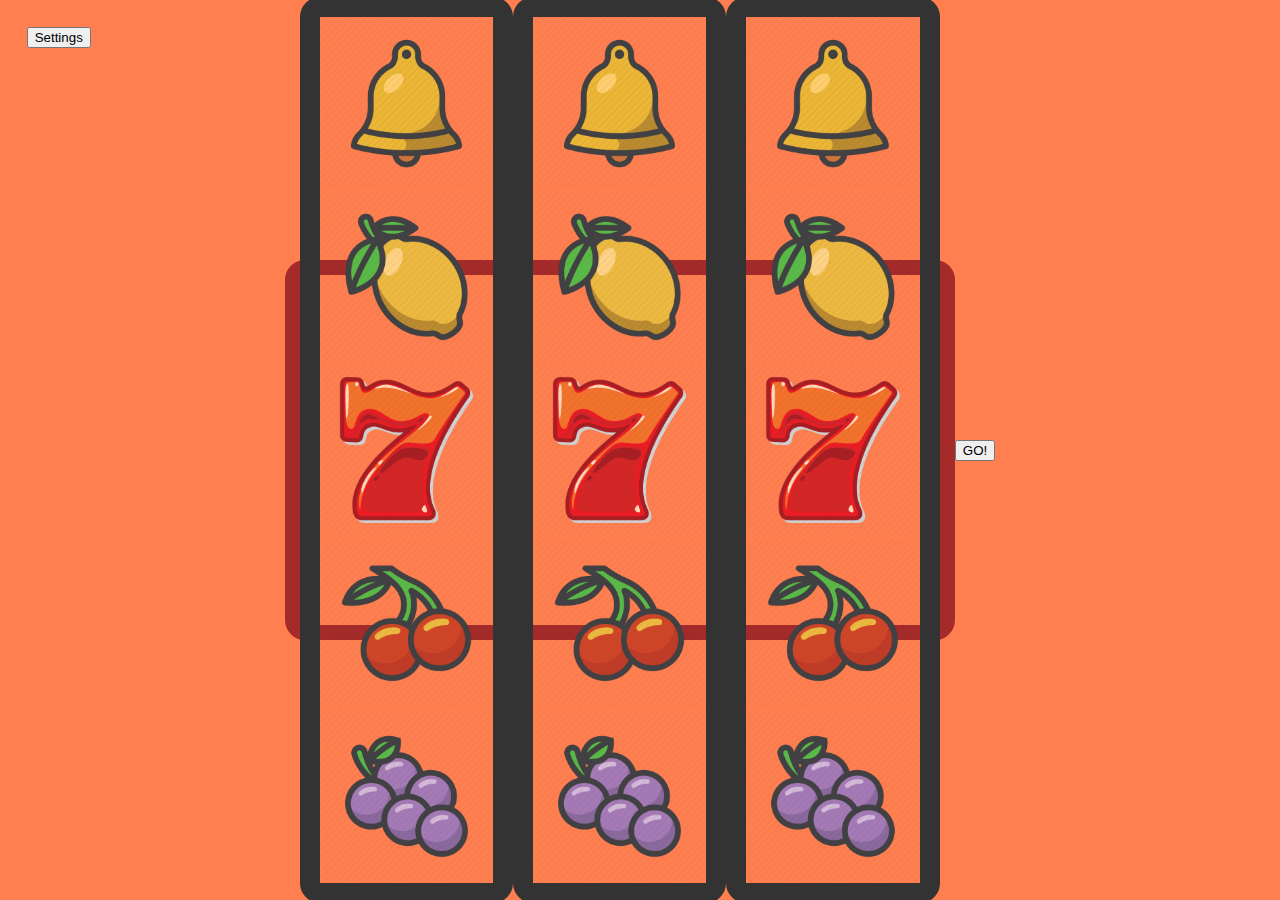
==== assignment/2/part-I/index.html @ 6665af38 "init" ====
<!DOCTYOE html>

<html>
	<head>
		<link rel="stylesheet" href="./assets/css/style.css">
	</head>
	<body>
		<main>
			<button id="button-settings">Settings</button>
			<div class="machine flex-container__centre-flex">
				<div class="machine__slot-container flex-conatiner__flex-row">
					<div class="machine__slot-rotator"><img src="./assets/img/sprite2.png" alt="Slot item 1"></div>
					<div class="machine__slot-rotator"><img src="./assets/img/sprite2.png" alt="Slot item 2"></div>
					<div class="machine__slot-rotator"><img src="./assets/img/sprite2.png" alt="Slot item 3"></div>
				</div>
			</div>
			<button id="button-trigger">GO!</button>
		</main>
		<aside id="overlay">
			<div class="overlay__menu-container">
				<h3>Slot machine options</h3>
				<div id="overlay__menu-options" class="flex-container__centre-column">
					<div>
						<input type="checkbox" name="theme-selection" id="theme-selection">
						<label for="theme-selection">Monochrome</label>
					</div>
					<div class="flex-container__centre-flex">
						<button id="menu-close">Close</button>
					</div>
				</div>
			</div>
		</aside>
		<script src="./assets/js/menu.js"></script>
		<script src="./assets/js/slotmachine.js"></script>
	</body>
</html>
---- assignment/2/part-I/assets/css/style.css ----
@import url('https://fonts.googleapis.com/css?family=Merriweather|Open+Sans');

/* Defaults */

body,
html {
	all: unset;
}
body {
	width: 100%;
	height: 100%;

	font-family: 'Open Sans', sans-serif;
	font-size: 16px;
	font-weight: 400;
}
.flex-container__centre-flex, main, aside {
	display: flex;
	justify-content: center;
	align-items: center;

	height: 100%;
	width: 100%;
}
.flex-conatiner__flex-row {
	display: flex;
	flex-direction: row;
	justify-content: space-between;
}

h1, h2, h3, h4, h5, h6 {
	font-family: 'Merriweather', serif;
}

/* Slot */

main {
	background: coral;
	position: fixed;
	z-index: 1;
}
main.win {
	background-image: url(./assets/img/confetti.gif) repeat;
}
.machine {
	width: 50%;
	height: 350px;

	border: 15px solid brown;
	border-radius: 20px;
}
.machine__slot-rotator {
	width: 30%;
	height: 50%;
	border: 20px solid #333;
	border-radius: 20px;
	overflow: hidden;
}

.machine__slot-rotator > img {
	width: 100%;
	/* emable will transform */
}

button#button-settings {
	position: fixed;
	z-index: 3;
	top: 2em;
	left: 2em;
}

/* White design */

main.alternate-style {
	background: #DDD;
}
main.alternate-style .machine {
	background: #FFF;
}

/* Overlay */
#overlay {
	position: fixed;
	z-index: 2;
	background: rgba(100,100,100, 0.5);

	opacity: 0;
	pointer-events: none;
	transition: opacity 0.2s cubic-bezier(0, 0, 0.3, 1);
}
#overlay.menu-open {
	opacity: 1;
	pointer-events: auto;
}

.overlay__menu-container {
	background: white;
	height: 200px;
	width: 40%;

	padding: 2em;
	box-shadow: 2px 2px 8px 2px rgba(50,50,50, 0.7);
}
#overlay #overlay__menu-options {
	height: 50%;
	position: relative;
}
#overlay input {
	display: block;
	all: unset;
	padding: 2em;
}
#overlay input::before {
	content: '';
	display: block;
	position: absolute;

	top: 0;
	left: 0;
	z-index: 4;

	width: 48px;
	height: 23px;
	background: coral;
	border-radius: 10px;
	border: 1px solid #333;
	box-shadow: 0 0 2px 1px rgba(100,100,100, 0.7) inset;
	transition: background 0.2s cubic-bezier(0, 0, 0.3, 1);
}
#overlay input:checked::before{
	background: white;
}
#overlay input::after {
	content: '';
	display: block;
	position: absolute;

	top: 0;
	left: 0;
	z-index: 4;

	height: 24px;
	width: 24px;
	background: #333;
	border-radius: 10px;
	box-shadow: 1px 1px 4px 1px rgba(100,100,100, 0.7);
	transform: translateX(1px);
	transition: transform 0.2s cubic-bezier(0, 0, 0.3, 1);
}
#overlay input:checked::after {
	transform: translateX(24px);
}
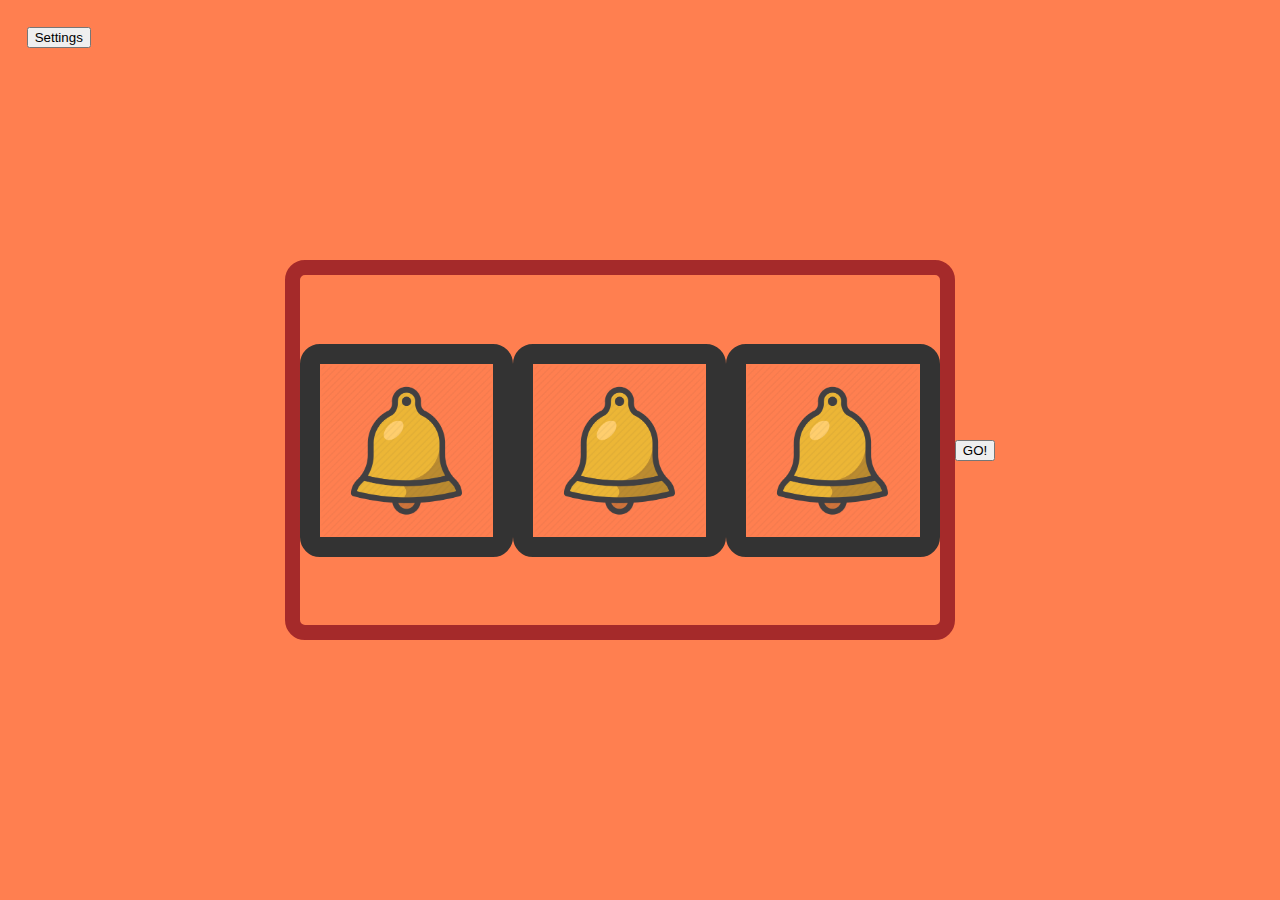
==== commit f12792f8: "all but rolling animation" ====
--- a/assignment/2/part-I/index.html
+++ b/assignment/2/part-I/index.html
@@ -1,36 +1,47 @@
-<!DOCTYOE html>
+<!DOCTYPE html>
 
 <html>
-	<head>
-		<link rel="stylesheet" href="./assets/css/style.css">
-	</head>
-	<body>
-		<main>
-			<button id="button-settings">Settings</button>
-			<div class="machine flex-container__centre-flex">
-				<div class="machine__slot-container flex-conatiner__flex-row">
-					<div class="machine__slot-rotator"><img src="./assets/img/sprite2.png" alt="Slot item 1"></div>
-					<div class="machine__slot-rotator"><img src="./assets/img/sprite2.png" alt="Slot item 2"></div>
-					<div class="machine__slot-rotator"><img src="./assets/img/sprite2.png" alt="Slot item 3"></div>
-				</div>
-			</div>
-			<button id="button-trigger">GO!</button>
-		</main>
-		<aside id="overlay">
-			<div class="overlay__menu-container">
-				<h3>Slot machine options</h3>
-				<div id="overlay__menu-options" class="flex-container__centre-column">
-					<div>
-						<input type="checkbox" name="theme-selection" id="theme-selection">
-						<label for="theme-selection">Monochrome</label>
-					</div>
-					<div class="flex-container__centre-flex">
-						<button id="menu-close">Close</button>
-					</div>
-				</div>
-			</div>
-		</aside>
-		<script src="./assets/js/menu.js"></script>
-		<script src="./assets/js/slotmachine.js"></script>
-	</body>
-</html>+  <head>
+    <link rel="stylesheet" href="./assets/css/style.css" />
+    <link rel="stylesheet" href="./assets/css/animate.css" />
+  </head>
+  <body>
+    <main>
+      <button id="button-settings">Settings</button>
+      <div class="machine flex-container__centre-flex">
+        <div class="machine__slot-container flex-conatiner__flex-row">
+          <div class="machine__slot-rotator">
+            <img src="./assets/img/sprite2.png" alt="Slot item 1" />
+          </div>
+          <div class="machine__slot-rotator">
+            <img src="./assets/img/sprite2.png" alt="Slot item 2" />
+          </div>
+          <div class="machine__slot-rotator">
+            <img src="./assets/img/sprite2.png" alt="Slot item 3" />
+          </div>
+        </div>
+      </div>
+      <button id="button-trigger">GO!</button>
+    </main>
+    <aside id="overlay">
+      <div class="overlay__menu-container">
+        <h3>Slot machine options</h3>
+        <div id="overlay__menu-options" class="flex-container__centre-column">
+          <div>
+            <input
+              type="checkbox"
+              name="theme-selection"
+              id="theme-selection"
+            />
+            <label for="theme-selection">Monochrome</label>
+          </div>
+          <div class="flex-container__centre-flex">
+            <button id="menu-close">Close</button>
+          </div>
+        </div>
+      </div>
+    </aside>
+    <script src="./assets/js/menu.js"></script>
+    <script src="./assets/js/slotmachine.js"></script>
+  </body>
+</html>
--- a/assignment/2/part-I/assets/css/style.css
+++ b/assignment/2/part-I/assets/css/style.css
@@ -13,6 +13,7 @@
 	font-family: 'Open Sans', sans-serif;
 	font-size: 16px;
 	font-weight: 400;
+	overflow: hidden;
 }
 .flex-container__centre-flex, main, aside {
 	display: flex;
@@ -39,8 +40,22 @@
 	position: fixed;
 	z-index: 1;
 }
-main.win {
-	background-image: url(./assets/img/confetti.gif) repeat;
+main::before {
+	content: '';
+	display: block;
+	position: absolute;
+
+	width: 100%;
+	height: 100%;
+	background: url(../img/confetti.gif) repeat;
+
+	pointer-events: none;
+	will-change: auto;
+	transform: translateY(-100%);
+	transition: transform 1.5s cubic-bezier(0, 0, 0.3, 1);
+}
+main.winner::before {
+		transform: translateY(0);
 }
 .machine {
 	width: 50%;
@@ -48,10 +63,10 @@
 
 	border: 15px solid brown;
 	border-radius: 20px;
+	flex-flow: column;
 }
 .machine__slot-rotator {
 	width: 30%;
-	height: 50%;
 	border: 20px solid #333;
 	border-radius: 20px;
 	overflow: hidden;
@@ -59,7 +74,40 @@
 
 .machine__slot-rotator > img {
 	width: 100%;
-	/* emable will transform */
+	will-change: transform;
+
+	transform: translateY(0);
+}
+.machine__slot-rotator > img::before {
+	content: '';
+	display: block;
+	position: absolute;
+	z-index: inherit;
+
+	width: 100px;
+	height: 100px;
+
+	transform: translateY(100%);
+
+	background: url(../img/sprite2.png);
+	background-size: cover;
+    background-position: left center;
+}
+
+.machine__slot-rotator.position-0 > img {
+	transform: translateY(0%);
+}
+.machine__slot-rotator.position-1 > img {
+	transform: translateY(-20%);
+}
+.machine__slot-rotator.position-2 > img {
+	transform: translateY(-40%);
+}
+.machine__slot-rotator.position-3 > img {
+	transform: translateY(-60%);
+}
+.machine__slot-rotator.position-4 > img {
+	transform: translateY(-80%);
 }
 
 button#button-settings {
@@ -86,7 +134,6 @@
 
 	opacity: 0;
 	pointer-events: none;
-	transition: opacity 0.2s cubic-bezier(0, 0, 0.3, 1);
 }
 #overlay.menu-open {
 	opacity: 1;
@@ -125,7 +172,6 @@
 	border-radius: 10px;
 	border: 1px solid #333;
 	box-shadow: 0 0 2px 1px rgba(100,100,100, 0.7) inset;
-	transition: background 0.2s cubic-bezier(0, 0, 0.3, 1);
 }
 #overlay input:checked::before{
 	background: white;
@@ -144,9 +190,4 @@
 	background: #333;
 	border-radius: 10px;
 	box-shadow: 1px 1px 4px 1px rgba(100,100,100, 0.7);
-	transform: translateX(1px);
-	transition: transform 0.2s cubic-bezier(0, 0, 0.3, 1);
 }
-#overlay input:checked::after {
-	transform: translateX(24px);
-}
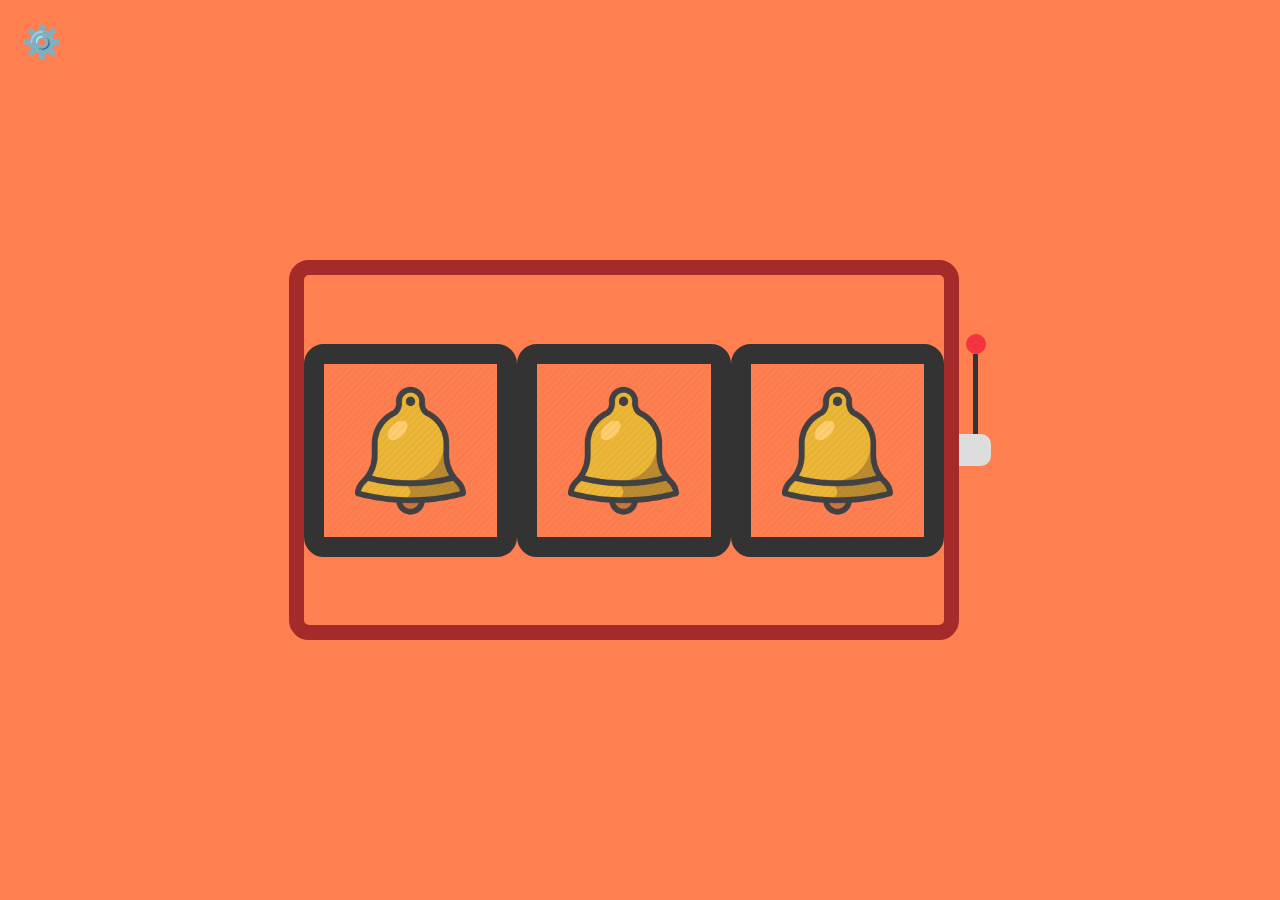
==== commit 895901fc: "Hebel left" ====
--- a/assignment/2/part-I/index.html
+++ b/assignment/2/part-I/index.html
@@ -7,7 +7,7 @@
   </head>
   <body>
     <main>
-      <button id="button-settings">Settings</button>
+      <button id="button-settings"></button>
       <div class="machine flex-container__centre-flex">
         <div class="machine__slot-container flex-conatiner__flex-row">
           <div class="machine__slot-rotator">
@@ -21,7 +21,7 @@
           </div>
         </div>
       </div>
-      <button id="button-trigger">GO!</button>
+      <button id="button-trigger"></button>
     </main>
     <aside id="overlay">
       <div class="overlay__menu-container">
@@ -36,7 +36,7 @@
             <label for="theme-selection">Monochrome</label>
           </div>
           <div class="flex-container__centre-flex">
-            <button id="menu-close">Close</button>
+            <button id="menu-close"></button>
           </div>
         </div>
       </div>
--- a/assignment/2/part-I/assets/css/style.css
+++ b/assignment/2/part-I/assets/css/style.css
@@ -31,6 +31,10 @@
 
 h1, h2, h3, h4, h5, h6 {
 	font-family: 'Merriweather', serif;
+}
+
+button {
+	all: unset;
 }
 
 /* Slot */
@@ -77,21 +81,21 @@
 	will-change: transform;
 
 	transform: translateY(0);
-}
-.machine__slot-rotator > img::before {
-	content: '';
-	display: block;
-	position: absolute;
-	z-index: inherit;
-
-	width: 100px;
-	height: 100px;
-
-	transform: translateY(100%);
-
-	background: url(../img/sprite2.png);
-	background-size: cover;
-    background-position: left center;
+	transition: transform 0.6s cubic-bezier(0,0,0.3,1);
+}
+
+.machine__slot-rotator.rotating > img {
+	animation: rolling 0s infinite linear;
+	animation-duration: 0.5s;
+}
+@keyframes rolling {
+	0% {
+		/* We don't want it to start all the way off-screen */
+		transform: translateY(2%);
+	}
+	100% {
+		transform: translateY(-80%);
+	}
 }
 
 .machine__slot-rotator.position-0 > img {
@@ -115,6 +119,39 @@
 	z-index: 3;
 	top: 2em;
 	left: 2em;
+	transform: scale(2);
+}
+button#button-settings::after {
+	content: '⚙️'
+}
+
+button#button-trigger {
+	display: block;
+	width: 32px;
+	height: 32px;
+	background: #DDD;
+	border-top-right-radius: 10px;
+	border-bottom-right-radius: 10px;
+}
+button#button-trigger::before {
+	content: '';
+	display: block;
+	width: 20px;
+	height: 20px;
+	background: #F3333F;
+
+	border-radius: 50%;
+	transform: translate(7px, -100px);
+}
+button#button-trigger::after {
+	content: '';
+	display: block;
+	width: 5px;
+	height: 80px;
+	background: #333;
+
+	transform: translate(14px, -100px);
+
 }
 
 /* White design */
@@ -125,8 +162,12 @@
 main.alternate-style .machine {
 	background: #FFF;
 }
+main.alternate-style #button-trigger {
+	background: #666;
+}
 
 /* Overlay */
+
 #overlay {
 	position: fixed;
 	z-index: 2;
@@ -141,10 +182,12 @@
 }
 
 .overlay__menu-container {
-	background: white;
+	background: #666;
+	border: 3px solid white;
 	height: 200px;
 	width: 40%;
 
+	color: white;
 	padding: 2em;
 	box-shadow: 2px 2px 8px 2px rgba(50,50,50, 0.7);
 }
@@ -170,7 +213,7 @@
 	height: 23px;
 	background: coral;
 	border-radius: 10px;
-	border: 1px solid #333;
+	border: 1px solid #666;
 	box-shadow: 0 0 2px 1px rgba(100,100,100, 0.7) inset;
 }
 #overlay input:checked::before{
@@ -191,3 +234,17 @@
 	border-radius: 10px;
 	box-shadow: 1px 1px 4px 1px rgba(100,100,100, 0.7);
 }
+
+#overlay #menu-close {
+	border: 1px solid white;
+	border-radius: 50%;
+	padding: 1em;
+	width: 1em;
+	height: 1em;
+}
+#overlay #menu-close::after {
+	content: '𝗫';
+	display: block;
+	transform: translate(3px, -3px);
+	/* random not centering fonts 🙄 */
+}
